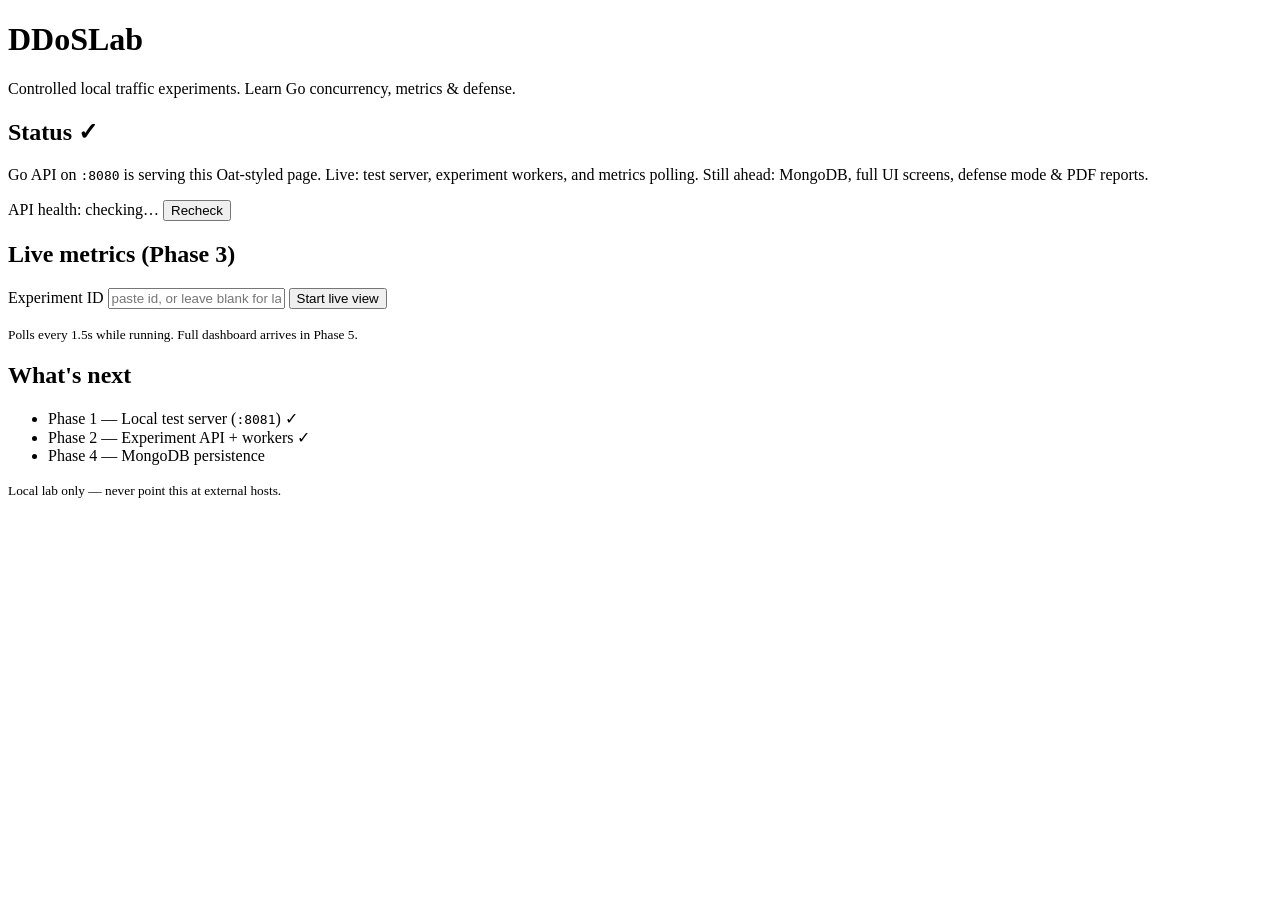
==== web/index.html @ ab2d6264 "added metrics collection and service" ====
<!DOCTYPE html>
<html lang="en">
<head>
  <meta charset="UTF-8" />
  <meta name="viewport" content="width=device-width, initial-scale=1.0" />
  <title>DDoSLab — Local Traffic Lab</title>
  <link rel="stylesheet" href="/vendor/oat.min.css" />
  <link rel="stylesheet" href="/css/app.css" />
  <script src="/vendor/oat.min.js" defer></script>
  <script src="/js/api.js" defer></script>
  <script src="/js/app.js" defer></script>
</head>
<body>
  <header>
    <h1>DDoSLab</h1>
    <p>Controlled local traffic experiments. Learn Go concurrency, metrics &amp; defense.</p>
  </header>

  <main>
    <section>
      <h2>Status ✓</h2>
      <p>
        Go API on <code>:8080</code> is serving this Oat-styled page.
        Live: test server, experiment workers, and metrics polling.
        Still ahead: MongoDB, full UI screens, defense mode &amp; PDF reports.
      </p>
      <p>
        API health: <output id="health-status"><span data-loading>checking…</span></output>
        <button id="health-retry" type="button">Recheck</button>
      </p>
    </section>

    <section>
      <h2>Live metrics (Phase 3)</h2>
      <p>
        <label for="live-id">Experiment ID</label>
        <input id="live-id" name="live-id" type="text" size="20" placeholder="paste id, or leave blank for latest running" />
        <button id="live-toggle" type="button">Start live view</button>
      </p>
      <table id="live-table" hidden>
        <tbody>
          <tr><th scope="row">Status</th><td><output id="m-status">—</output></td></tr>
          <tr><th scope="row">RPS</th><td><output id="m-rps">—</output></td></tr>
          <tr><th scope="row">Requests (ok / fail)</th><td><output id="m-reqs">—</output></td></tr>
          <tr><th scope="row">Latency avg / P50 / P95 / P99 (ms)</th><td><output id="m-lat">—</output></td></tr>
          <tr><th scope="row">Target CPU / RSS</th><td><output id="m-sys">—</output></td></tr>
        </tbody>
      </table>
      <p><small id="live-note">Polls every 1.5s while running. Full dashboard arrives in Phase 5.</small></p>
    </section>

    <section>
      <h2>What's next</h2>
      <ul>
        <li>Phase 1 — Local test server (<code>:8081</code>) ✓</li>
        <li>Phase 2 — Experiment API + workers ✓</li>
        <li>Phase 4 — MongoDB persistence</li>
      </ul>
    </section>
  </main>

  <footer>
    <small>Local lab only — never point this at external hosts.</small>
  </footer>
</body>
</html>
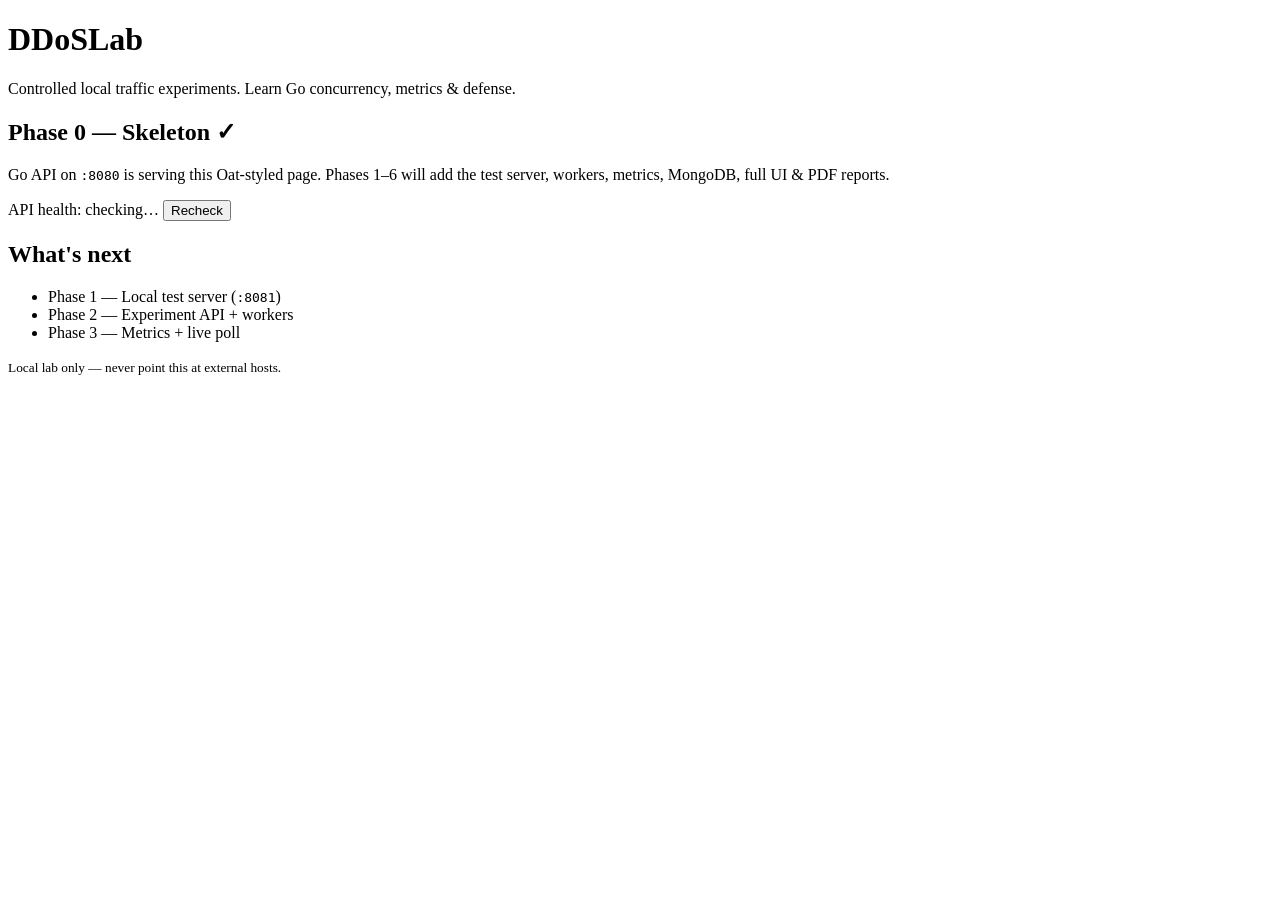
==== commit ed509902: "first commit" ====
--- a/web/index.html
+++ b/web/index.html
@@ -18,11 +18,10 @@
 
   <main>
     <section>
-      <h2>Status ✓</h2>
+      <h2>Phase 0 — Skeleton ✓</h2>
       <p>
         Go API on <code>:8080</code> is serving this Oat-styled page.
-        Live: test server, experiment workers, and metrics polling.
-        Still ahead: MongoDB, full UI screens, defense mode &amp; PDF reports.
+        Phases 1–6 will add the test server, workers, metrics, MongoDB, full UI &amp; PDF reports.
       </p>
       <p>
         API health: <output id="health-status"><span data-loading>checking…</span></output>
@@ -31,30 +30,11 @@
     </section>
 
     <section>
-      <h2>Live metrics (Phase 3)</h2>
-      <p>
-        <label for="live-id">Experiment ID</label>
-        <input id="live-id" name="live-id" type="text" size="20" placeholder="paste id, or leave blank for latest running" />
-        <button id="live-toggle" type="button">Start live view</button>
-      </p>
-      <table id="live-table" hidden>
-        <tbody>
-          <tr><th scope="row">Status</th><td><output id="m-status">—</output></td></tr>
-          <tr><th scope="row">RPS</th><td><output id="m-rps">—</output></td></tr>
-          <tr><th scope="row">Requests (ok / fail)</th><td><output id="m-reqs">—</output></td></tr>
-          <tr><th scope="row">Latency avg / P50 / P95 / P99 (ms)</th><td><output id="m-lat">—</output></td></tr>
-          <tr><th scope="row">Target CPU / RSS</th><td><output id="m-sys">—</output></td></tr>
-        </tbody>
-      </table>
-      <p><small id="live-note">Polls every 1.5s while running. Full dashboard arrives in Phase 5.</small></p>
-    </section>
-
-    <section>
       <h2>What's next</h2>
       <ul>
-        <li>Phase 1 — Local test server (<code>:8081</code>) ✓</li>
-        <li>Phase 2 — Experiment API + workers ✓</li>
-        <li>Phase 4 — MongoDB persistence</li>
+        <li>Phase 1 — Local test server (<code>:8081</code>)</li>
+        <li>Phase 2 — Experiment API + workers</li>
+        <li>Phase 3 — Metrics + live poll</li>
       </ul>
     </section>
   </main>
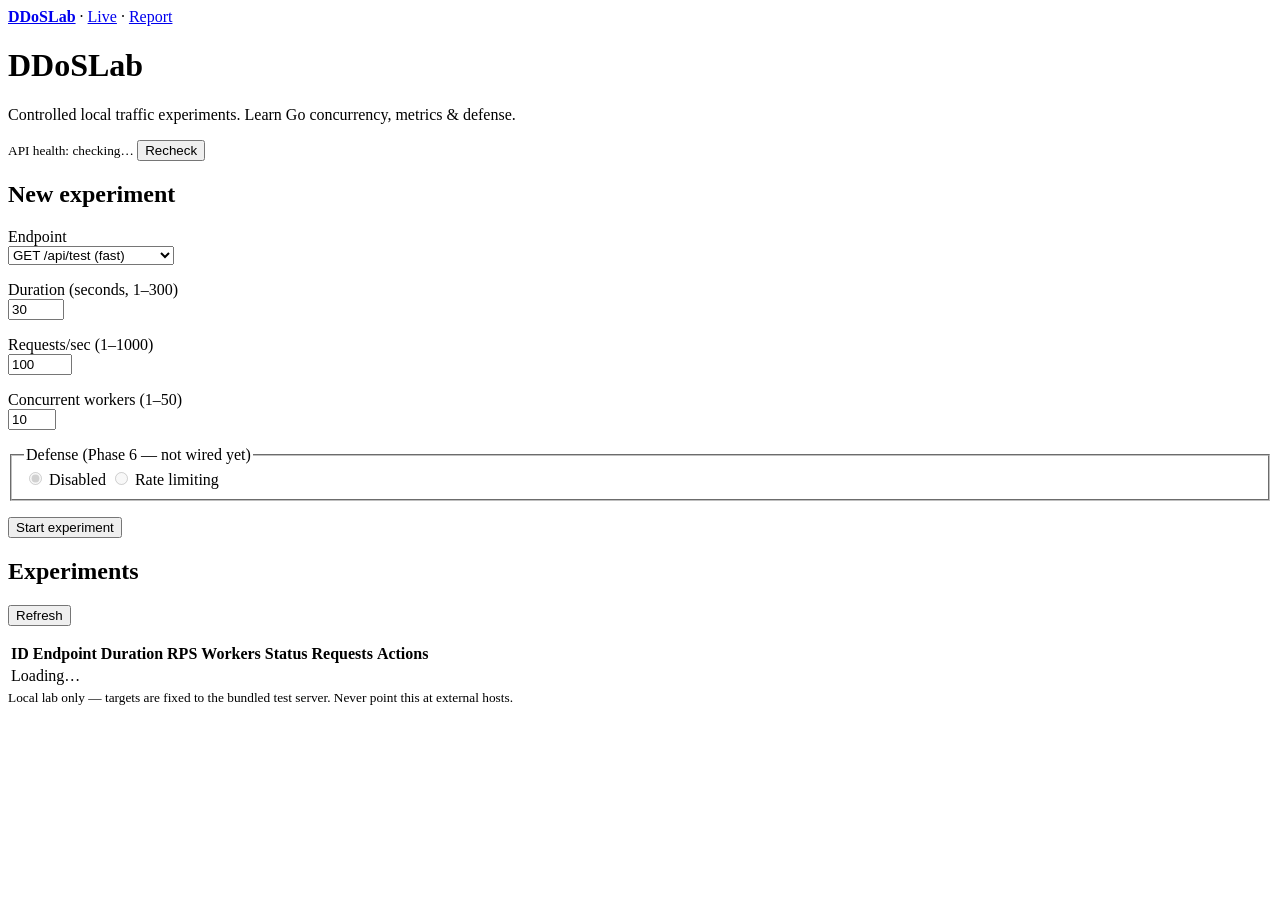
==== commit a9900713: "wired up lightweight ui" ====
--- a/web/index.html
+++ b/web/index.html
@@ -3,44 +3,91 @@
 <head>
   <meta charset="UTF-8" />
   <meta name="viewport" content="width=device-width, initial-scale=1.0" />
-  <title>DDoSLab — Local Traffic Lab</title>
+  <title>DDoSLab — Dashboard</title>
   <link rel="stylesheet" href="/vendor/oat.min.css" />
   <link rel="stylesheet" href="/css/app.css" />
   <script src="/vendor/oat.min.js" defer></script>
   <script src="/js/api.js" defer></script>
-  <script src="/js/app.js" defer></script>
+  <script src="/js/dashboard.js" defer></script>
 </head>
 <body>
   <header>
+    <nav aria-label="Primary">
+      <a href="/" aria-current="page"><strong>DDoSLab</strong></a>
+      <span aria-hidden="true"> · </span>
+      <a href="/live.html">Live</a>
+      <span aria-hidden="true"> · </span>
+      <a href="/report.html">Report</a>
+    </nav>
     <h1>DDoSLab</h1>
     <p>Controlled local traffic experiments. Learn Go concurrency, metrics &amp; defense.</p>
+    <p><small>API health: <output id="health-status">checking…</output>
+      <button id="health-retry" type="button">Recheck</button></small></p>
   </header>
 
   <main>
-    <section>
-      <h2>Phase 0 — Skeleton ✓</h2>
-      <p>
-        Go API on <code>:8080</code> is serving this Oat-styled page.
-        Phases 1–6 will add the test server, workers, metrics, MongoDB, full UI &amp; PDF reports.
-      </p>
-      <p>
-        API health: <output id="health-status"><span data-loading>checking…</span></output>
-        <button id="health-retry" type="button">Recheck</button>
-      </p>
+    <section aria-labelledby="new-h">
+      <h2 id="new-h">New experiment</h2>
+      <form id="new-form">
+        <p>
+          <label for="f-endpoint">Endpoint</label><br />
+          <select id="f-endpoint" name="endpoint">
+            <option value="test" selected>GET /api/test (fast)</option>
+            <option value="slow">GET /api/slow (~200ms)</option>
+          </select>
+        </p>
+        <p>
+          <label for="f-duration">Duration (seconds, 1–300)</label><br />
+          <input id="f-duration" name="duration_seconds" type="number" min="1" max="300" value="30" required />
+        </p>
+        <p>
+          <label for="f-rps">Requests/sec (1–1000)</label><br />
+          <input id="f-rps" name="requests_per_second" type="number" min="1" max="1000" value="100" required />
+        </p>
+        <p>
+          <label for="f-workers">Concurrent workers (1–50)</label><br />
+          <input id="f-workers" name="workers" type="number" min="1" max="50" value="10" required />
+        </p>
+        <fieldset disabled>
+          <legend>Defense (Phase 6 — not wired yet)</legend>
+          <label><input type="radio" name="defense" checked /> Disabled</label>
+          <label><input type="radio" name="defense" /> Rate limiting</label>
+        </fieldset>
+        <p>
+          <button type="submit">Start experiment</button>
+          <output id="new-status" role="status"></output>
+        </p>
+      </form>
     </section>
 
-    <section>
-      <h2>What's next</h2>
-      <ul>
-        <li>Phase 1 — Local test server (<code>:8081</code>)</li>
-        <li>Phase 2 — Experiment API + workers</li>
-        <li>Phase 3 — Metrics + live poll</li>
-      </ul>
+    <section aria-labelledby="list-h">
+      <h2 id="list-h">Experiments</h2>
+      <p>
+        <button id="refresh" type="button">Refresh</button>
+        <small id="list-note"></small>
+      </p>
+      <table id="exp-table">
+        <thead>
+          <tr>
+            <th scope="col">ID</th>
+            <th scope="col">Endpoint</th>
+            <th scope="col">Duration</th>
+            <th scope="col">RPS</th>
+            <th scope="col">Workers</th>
+            <th scope="col">Status</th>
+            <th scope="col">Requests</th>
+            <th scope="col">Actions</th>
+          </tr>
+        </thead>
+        <tbody id="exp-rows">
+          <tr><td colspan="8">Loading…</td></tr>
+        </tbody>
+      </table>
     </section>
   </main>
 
   <footer>
-    <small>Local lab only — never point this at external hosts.</small>
+    <small>Local lab only — targets are fixed to the bundled test server. Never point this at external hosts.</small>
   </footer>
 </body>
 </html>
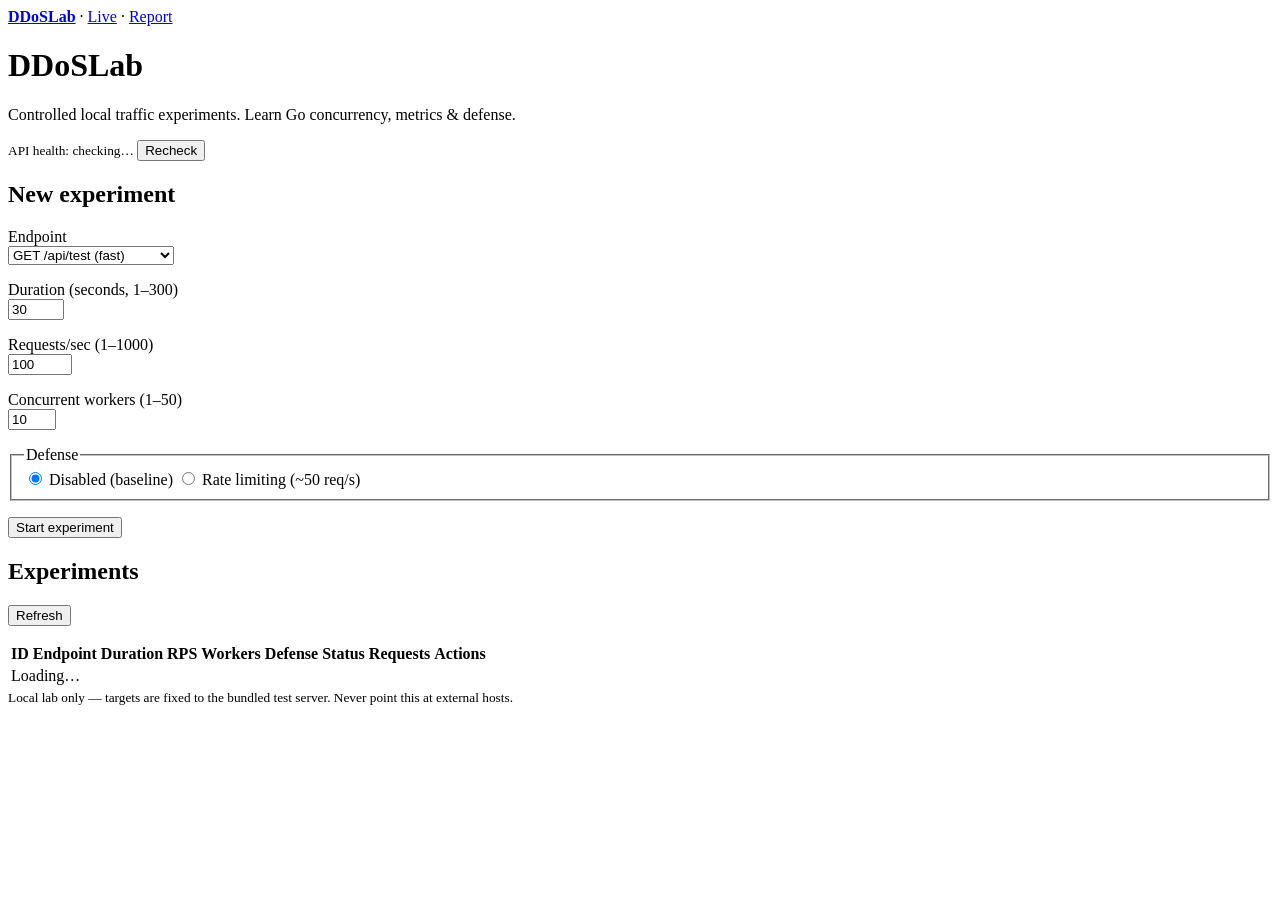
==== commit e9bba5d8: "created report generation service" ====
--- a/web/index.html
+++ b/web/index.html
@@ -48,10 +48,10 @@
           <label for="f-workers">Concurrent workers (1–50)</label><br />
           <input id="f-workers" name="workers" type="number" min="1" max="50" value="10" required />
         </p>
-        <fieldset disabled>
-          <legend>Defense (Phase 6 — not wired yet)</legend>
-          <label><input type="radio" name="defense" checked /> Disabled</label>
-          <label><input type="radio" name="defense" /> Rate limiting</label>
+        <fieldset>
+          <legend>Defense</legend>
+          <label><input type="radio" name="defense" value="off" checked /> Disabled (baseline)</label>
+          <label><input type="radio" name="defense" value="on" /> Rate limiting (~50 req/s)</label>
         </fieldset>
         <p>
           <button type="submit">Start experiment</button>
@@ -74,13 +74,14 @@
             <th scope="col">Duration</th>
             <th scope="col">RPS</th>
             <th scope="col">Workers</th>
+            <th scope="col">Defense</th>
             <th scope="col">Status</th>
             <th scope="col">Requests</th>
             <th scope="col">Actions</th>
           </tr>
         </thead>
         <tbody id="exp-rows">
-          <tr><td colspan="8">Loading…</td></tr>
+          <tr><td colspan="9">Loading…</td></tr>
         </tbody>
       </table>
     </section>
